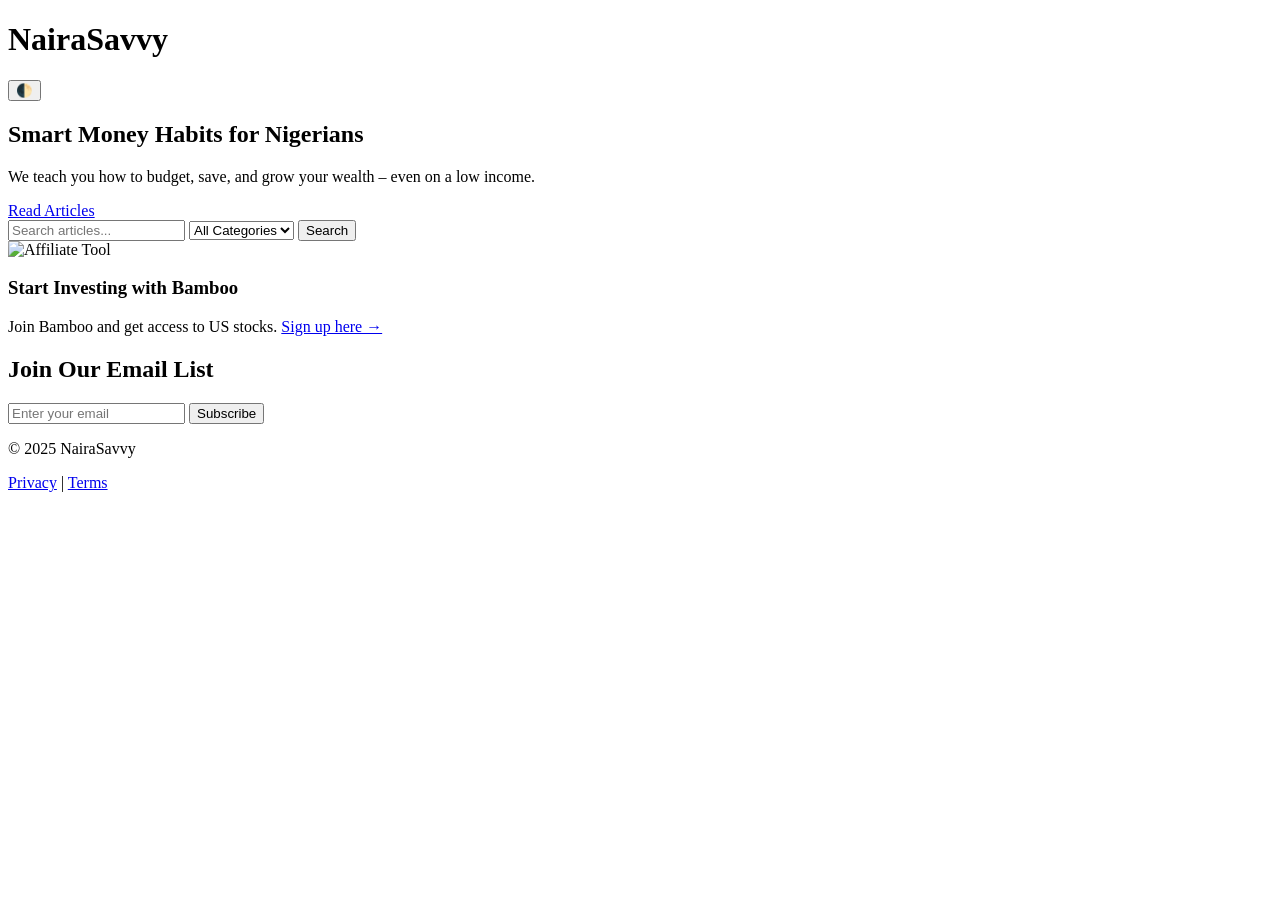
==== index.html @ 5b6399ab "Create index.html" ====
<!DOCTYPE html>
<html lang="en">
<head>
  <meta charset="UTF-8" />
  <meta name="viewport" content="width=device-width, initial-scale=1.0" />
  <title>NairaSavvy – Personal Finance & Frugal Living</title>
  <meta name="description" content="Learn to save, invest, and live frugally in Nigeria. Budgeting tips, investment guides, and smart living strategies." />
  <link rel="stylesheet" href="assets/css/style.min.css" />
</head>
<body>
  <header>
    <h1>NairaSavvy</h1>
    <button id="darkToggle">🌓</button>
  </header>

  <section class="hero">
    <h2>Smart Money Habits for Nigerians</h2>
    <p>We teach you how to budget, save, and grow your wealth – even on a low income.</p>
    <a href="articles.html" class="btn">Read Articles</a>
  </section>

  <section class="search-filter">
    <form class="search-form">
      <input type="text" placeholder="Search articles..." />
      <select>
        <option value="">All Categories</option>
        <option value="budgeting">Budgeting</option>
        <option value="saving">Saving</option>
        <option value="investing">Investing</option>
        <option value="frugal">Frugal Living</option>
      </select>
      <button type="submit">Search</button>
    </form>
  </section>

  <section class="affiliate-block">
    <div class="affiliate">
      <img src="assets/img/tool1.jpg" alt="Affiliate Tool" />
      <div>
        <h3>Start Investing with Bamboo</h3>
        <p>Join Bamboo and get access to US stocks. <a href="#">Sign up here →</a></p>
      </div>
    </div>
  </section>

  <section class="newsletter">
    <h2>Join Our Email List</h2>
    <form class="newsletter-form">
      <input type="email" placeholder="Enter your email" required />
      <button type="submit">Subscribe</button>
    </form>
  </section>

  <footer>
    <p>&copy; 2025 NairaSavvy</p>
    <a href="privacy.html">Privacy</a> | 
    <a href="terms.html">Terms</a>
  </footer>

  <script>
    const toggle = document.getElementById('darkToggle');
    toggle.addEventListener('click', () => {
      document.body.classList.toggle('dark');
      localStorage.setItem('theme', document.body.classList.contains('dark') ? 'dark' : 'light');
    });
    if (localStorage.getItem('theme') === 'dark') {
      document.body.classList.add('dark');
    }
  </script>
</body>
</html>
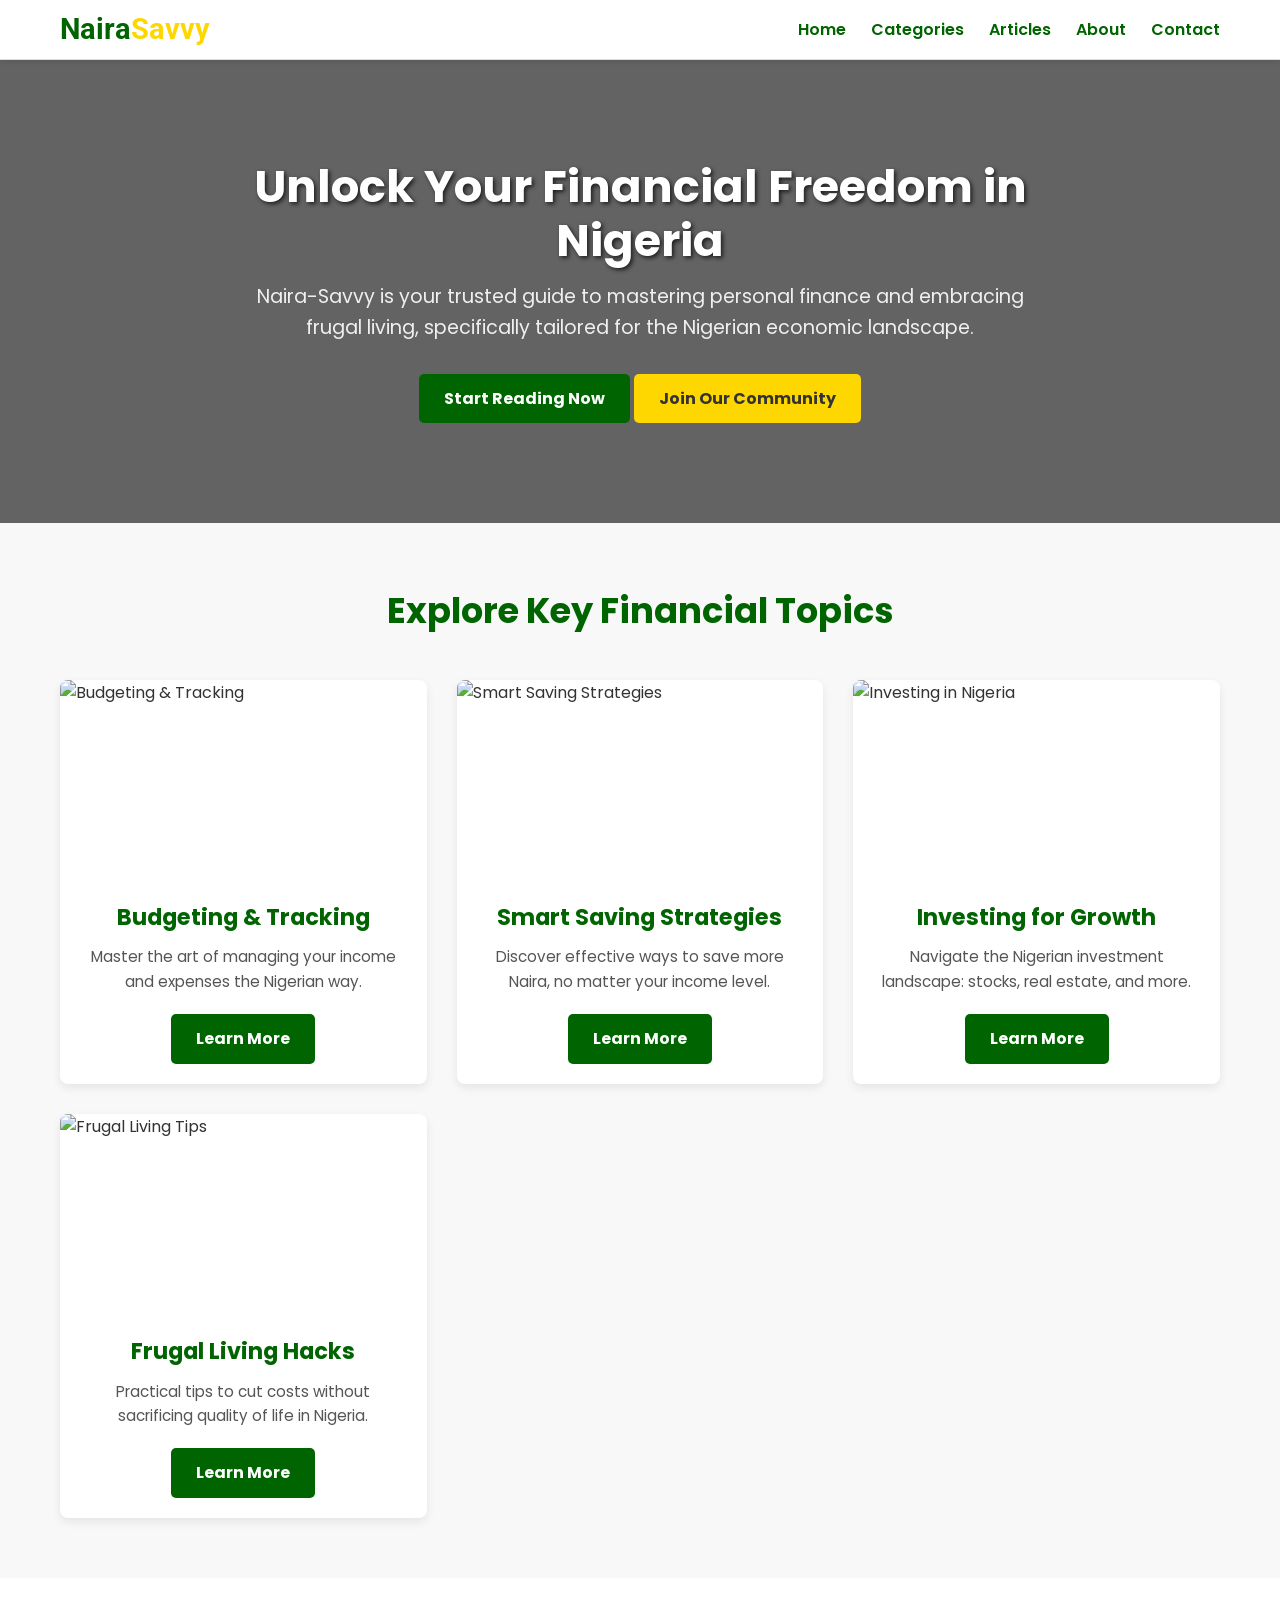
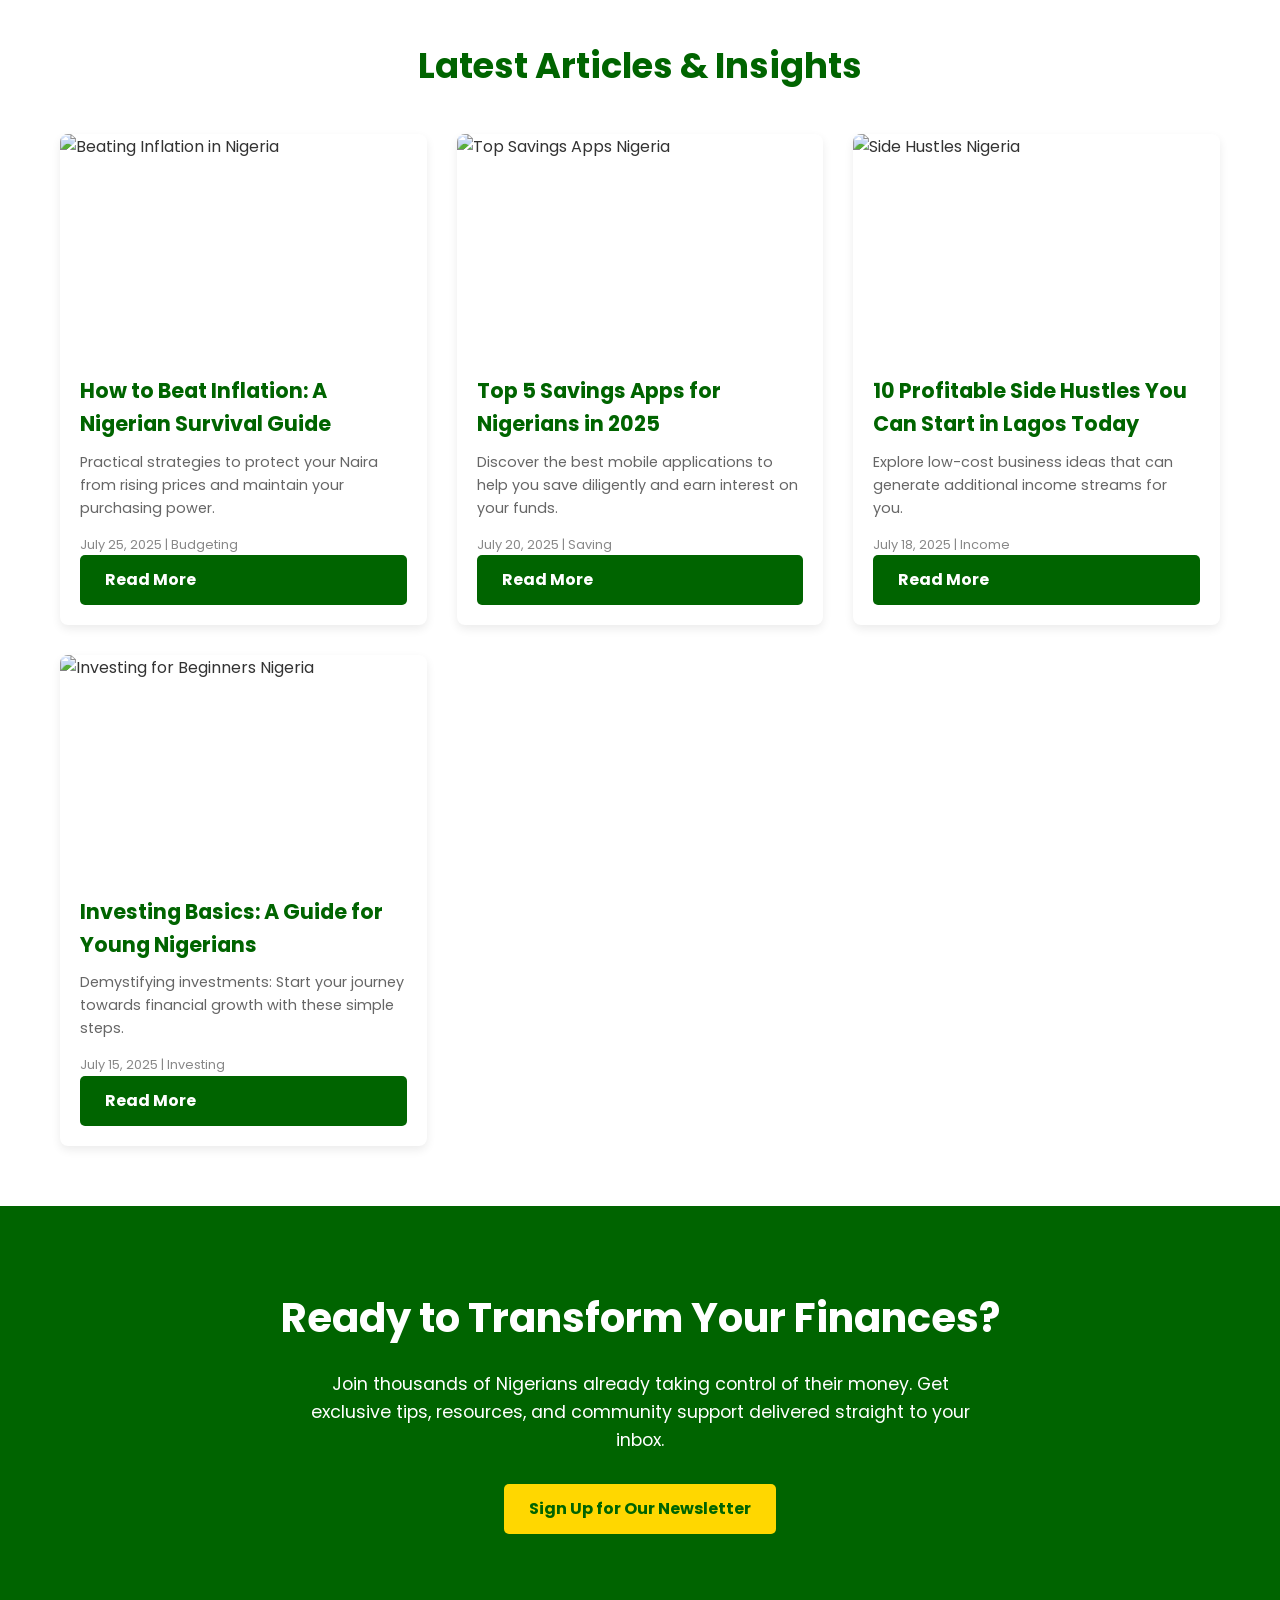
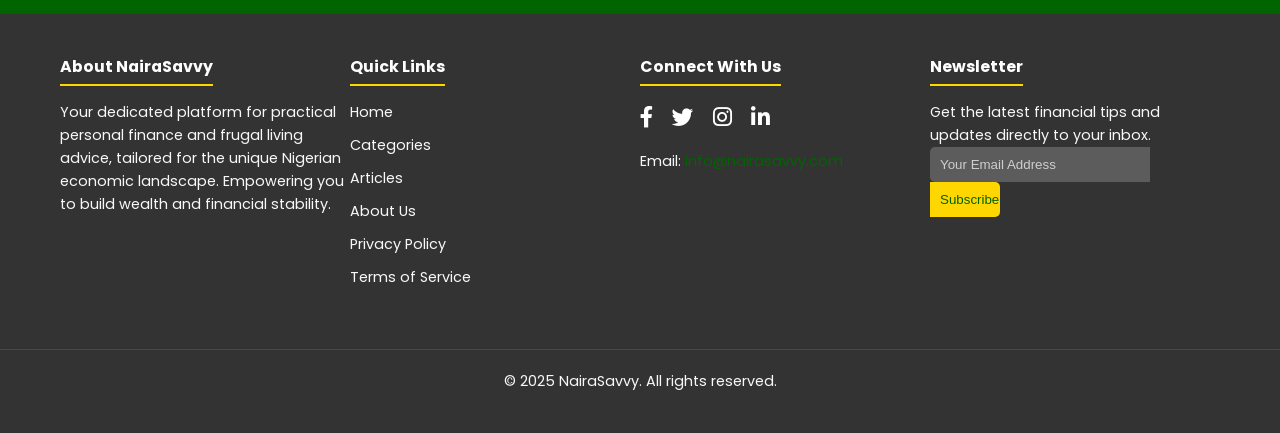
==== commit 679ef228: "Create index.html" ====
--- a/index.html
+++ b/index.html
@@ -1,71 +1,625 @@
 <!DOCTYPE html>
 <html lang="en">
 <head>
-  <meta charset="UTF-8" />
-  <meta name="viewport" content="width=device-width, initial-scale=1.0" />
-  <title>NairaSavvy – Personal Finance & Frugal Living</title>
-  <meta name="description" content="Learn to save, invest, and live frugally in Nigeria. Budgeting tips, investment guides, and smart living strategies." />
-  <link rel="stylesheet" href="assets/css/style.min.css" />
+    <meta charset="UTF-8">
+    <meta name="viewport" content="width=device-width, initial-scale=1.0">
+    <title>Naira-Savvy: Personal Finance & Frugal Living in Nigeria</title>
+    <meta name="description" content="Your ultimate guide to personal finance, smart saving, and frugal living tailored for the Nigerian economic landscape. Learn to budget, invest, and grow your wealth in Naira.">
+    <meta name="keywords" content="Naira finance, personal finance Nigeria, frugal living Nigeria, Nigerian economy, saving money Nigeria, investing Nigeria, budgeting Nigeria, wealth management Nigeria, financial advice Nigeria">
+    <link rel="canonical" href="https://www.nairasavvy.com/"> <link rel="icon" href="favicon.ico" type="image/x-icon">
+
+    <link href="https://fonts.googleapis.com/css2?family=Poppins:wght@300;400;600;700&family=Roboto:wght@400;700&display=swap" rel="stylesheet">
+
+    <link rel="stylesheet" href="https://cdnjs.cloudflare.com/ajax/libs/font-awesome/6.0.0-beta3/css/all.min.css">
+
+    <style>
+        /* Basic Reset & Base Styles */
+        :root {
+            --primary-color: #006400; /* Dark Green */
+            --secondary-color: #FFD700; /* Gold */
+            --accent-color: #FF4500; /* OrangeRed */
+            --text-color: #333;
+            --light-bg: #f8f8f8;
+            --white: #ffffff;
+            --grey-border: #ddd;
+        }
+
+        * {
+            margin: 0;
+            padding: 0;
+            box-sizing: border-box;
+        }
+
+        body {
+            font-family: 'Poppins', sans-serif;
+            line-height: 1.6;
+            color: var(--text-color);
+            background-color: var(--light-bg);
+            scroll-behavior: smooth;
+        }
+
+        .container {
+            max-width: 1200px;
+            margin: 0 auto;
+            padding: 0 20px;
+        }
+
+        a {
+            text-decoration: none;
+            color: var(--primary-color);
+        }
+
+        a:hover {
+            color: var(--accent-color);
+        }
+
+        img {
+            max-width: 100%;
+            height: auto;
+            display: block;
+        }
+
+        /* Header */
+        header {
+            background-color: var(--white);
+            padding: 15px 0;
+            border-bottom: 1px solid var(--grey-border);
+            box-shadow: 0 2px 5px rgba(0,0,0,0.1);
+            position: sticky;
+            top: 0;
+            z-index: 1000;
+        }
+
+        header .container {
+            display: flex;
+            justify-content: space-between;
+            align-items: center;
+            flex-wrap: wrap; /* Allow wrapping on smaller screens */
+        }
+
+        .logo {
+            font-family: 'Roboto', sans-serif;
+            font-size: 1.8em;
+            font-weight: 700;
+            color: var(--primary-color);
+            line-height: 1;
+        }
+
+        .logo span {
+            color: var(--secondary-color);
+        }
+
+        nav ul {
+            list-style: none;
+            display: flex;
+        }
+
+        nav ul li {
+            margin-left: 25px;
+        }
+
+        nav ul li a {
+            font-weight: 600;
+            transition: color 0.3s ease;
+        }
+
+        /* Hero Section */
+        .hero {
+            background: linear-gradient(rgba(0,0,0,0.6), rgba(0,0,0,0.6)), url('https://via.placeholder.com/1600x600?text=Nigerian+Market+Background') no-repeat center center/cover; /* Replace with a relevant Nigerian image */
+            color: var(--white);
+            text-align: center;
+            padding: 100px 20px;
+            display: flex;
+            align-items: center;
+            justify-content: center;
+            min-height: 450px;
+        }
+
+        .hero-content {
+            max-width: 800px;
+        }
+
+        .hero h1 {
+            font-size: 2.8em;
+            margin-bottom: 15px;
+            line-height: 1.2;
+            text-shadow: 2px 2px 4px rgba(0,0,0,0.7);
+        }
+
+        .hero p {
+            font-size: 1.2em;
+            margin-bottom: 30px;
+            opacity: 0.9;
+        }
+
+        .btn {
+            display: inline-block;
+            background-color: var(--secondary-color);
+            color: var(--text-color);
+            padding: 12px 25px;
+            border-radius: 5px;
+            font-weight: 700;
+            transition: background-color 0.3s ease, transform 0.2s ease;
+        }
+
+        .btn:hover {
+            background-color: var(--accent-color);
+            transform: translateY(-2px);
+            color: var(--white);
+        }
+
+        .btn-primary {
+            background-color: var(--primary-color);
+            color: var(--white);
+        }
+
+        .btn-primary:hover {
+            background-color: var(--accent-color);
+        }
+
+        /* Featured Content / Categories */
+        .section-padding {
+            padding: 60px 0;
+        }
+
+        .section-title {
+            text-align: center;
+            font-size: 2.2em;
+            margin-bottom: 40px;
+            color: var(--primary-color);
+        }
+
+        .category-grid {
+            display: grid;
+            grid-template-columns: repeat(auto-fit, minmax(280px, 1fr));
+            gap: 30px;
+        }
+
+        .category-card {
+            background-color: var(--white);
+            border-radius: 8px;
+            box-shadow: 0 4px 10px rgba(0,0,0,0.08);
+            overflow: hidden;
+            transition: transform 0.3s ease, box-shadow 0.3s ease;
+        }
+
+        .category-card:hover {
+            transform: translateY(-5px);
+            box-shadow: 0 6px 15px rgba(0,0,0,0.12);
+        }
+
+        .category-card img {
+            width: 100%;
+            height: 200px;
+            object-fit: cover;
+        }
+
+        .category-card-content {
+            padding: 20px;
+            text-align: center;
+        }
+
+        .category-card h3 {
+            font-size: 1.4em;
+            margin-bottom: 10px;
+            color: var(--primary-color);
+        }
+
+        .category-card p {
+            font-size: 0.95em;
+            color: #555;
+            margin-bottom: 20px;
+        }
+
+        /* Latest Articles */
+        .article-grid {
+            display: grid;
+            grid-template-columns: repeat(auto-fit, minmax(300px, 1fr));
+            gap: 30px;
+        }
+
+        .article-card {
+            background-color: var(--white);
+            border-radius: 8px;
+            box-shadow: 0 4px 10px rgba(0,0,0,0.08);
+            overflow: hidden;
+            display: flex;
+            flex-direction: column;
+            transition: transform 0.3s ease, box-shadow 0.3s ease;
+        }
+
+        .article-card:hover {
+            transform: translateY(-5px);
+            box-shadow: 0 6px 15px rgba(0,0,0,0.12);
+        }
+
+        .article-card img {
+            width: 100%;
+            height: 220px;
+            object-fit: cover;
+        }
+
+        .article-content {
+            padding: 20px;
+            flex-grow: 1; /* Allows content to push footer down */
+            display: flex;
+            flex-direction: column;
+        }
+
+        .article-content h3 {
+            font-size: 1.3em;
+            margin-bottom: 10px;
+            color: var(--primary-color);
+        }
+
+        .article-content p {
+            font-size: 0.9em;
+            color: #666;
+            margin-bottom: 15px;
+            flex-grow: 1; /* Allows paragraph to take available space */
+        }
+
+        .article-meta {
+            font-size: 0.8em;
+            color: #888;
+            margin-top: auto; /* Pushes meta to the bottom */
+        }
+
+        /* Call to Action */
+        .cta-section {
+            background-color: var(--primary-color);
+            color: var(--white);
+            text-align: center;
+            padding: 80px 20px;
+        }
+
+        .cta-section h2 {
+            font-size: 2.5em;
+            margin-bottom: 20px;
+        }
+
+        .cta-section p {
+            font-size: 1.1em;
+            max-width: 700px;
+            margin: 0 auto 30px auto;
+        }
+
+        .cta-section .btn {
+            background-color: var(--secondary-color);
+            color: var(--primary-color);
+        }
+
+        .cta-section .btn:hover {
+            background-color: var(--accent-color);
+            color: var(--white);
+        }
+
+        /* Footer */
+        footer {
+            background-color: var(--text-color);
+            color: var(--light-bg);
+            padding: 40px 0;
+            font-size: 0.9em;
+        }
+
+        footer .container {
+            display: flex;
+            flex-wrap: wrap;
+            justify-content: space-between;
+            align-items: flex-start;
+        }
+
+        .footer-col {
+            flex: 1;
+            min-width: 250px;
+            margin-bottom: 20px;
+        }
+
+        .footer-col h4 {
+            color: var(--white);
+            margin-bottom: 15px;
+            font-size: 1.1em;
+            border-bottom: 2px solid var(--secondary-color);
+            padding-bottom: 5px;
+            display: inline-block;
+        }
+
+        .footer-col ul {
+            list-style: none;
+        }
+
+        .footer-col ul li {
+            margin-bottom: 10px;
+        }
+
+        .footer-col ul li a {
+            color: var(--light-bg);
+            transition: color 0.3s ease;
+        }
+
+        .footer-col ul li a:hover {
+            color: var(--secondary-color);
+        }
+
+        .social-links a {
+            display: inline-block;
+            margin-right: 15px;
+            color: var(--white);
+            font-size: 1.5em;
+            transition: color 0.3s ease;
+        }
+
+        .social-links a:hover {
+            color: var(--secondary-color);
+        }
+
+        .newsletter-form input[type="email"] {
+            width: calc(100% - 70px);
+            padding: 10px;
+            border: none;
+            border-radius: 5px 0 0 5px;
+            background-color: rgba(255,255,255,0.2);
+            color: var(--white);
+        }
+
+        .newsletter-form input[type="email"]::placeholder {
+            color: rgba(255,255,255,0.7);
+        }
+
+        .newsletter-form button {
+            width: 70px;
+            padding: 10px;
+            border: none;
+            background-color: var(--secondary-color);
+            color: var(--primary-color);
+            border-radius: 0 5px 5px 0;
+            cursor: pointer;
+            transition: background-color 0.3s ease;
+        }
+
+        .newsletter-form button:hover {
+            background-color: var(--accent-color);
+            color: var(--white);
+        }
+
+        .footer-bottom {
+            text-align: center;
+            margin-top: 30px;
+            padding-top: 20px;
+            border-top: 1px solid rgba(255,255,255,0.1);
+        }
+
+        /* Responsive Adjustments */
+        @media (max-width: 768px) {
+            header .container {
+                flex-direction: column;
+                text-align: center;
+            }
+
+            nav ul {
+                margin-top: 15px;
+                flex-direction: column;
+            }
+
+            nav ul li {
+                margin: 10px 0;
+            }
+
+            .hero h1 {
+                font-size: 2em;
+            }
+
+            .hero p {
+                font-size: 1em;
+            }
+
+            .section-title {
+                font-size: 1.8em;
+            }
+
+            .footer-col {
+                min-width: 100%;
+                text-align: center;
+            }
+
+            .footer-col h4 {
+                display: block;
+                margin-bottom: 10px;
+            }
+
+            .newsletter-form {
+                display: flex;
+                justify-content: center;
+            }
+
+            .newsletter-form input[type="email"] {
+                width: 70%;
+            }
+            .newsletter-form button {
+                width: 30%;
+            }
+        }
+
+        @media (max-width: 480px) {
+            .hero {
+                padding: 60px 15px;
+            }
+
+            .hero h1 {
+                font-size: 1.8em;
+            }
+
+            .btn {
+                padding: 10px 20px;
+                font-size: 0.9em;
+            }
+
+            .section-padding {
+                padding: 40px 0;
+            }
+        }
+    </style>
 </head>
 <body>
-  <header>
-    <h1>NairaSavvy</h1>
-    <button id="darkToggle">🌓</button>
-  </header>
-
-  <section class="hero">
-    <h2>Smart Money Habits for Nigerians</h2>
-    <p>We teach you how to budget, save, and grow your wealth – even on a low income.</p>
-    <a href="articles.html" class="btn">Read Articles</a>
-  </section>
-
-  <section class="search-filter">
-    <form class="search-form">
-      <input type="text" placeholder="Search articles..." />
-      <select>
-        <option value="">All Categories</option>
-        <option value="budgeting">Budgeting</option>
-        <option value="saving">Saving</option>
-        <option value="investing">Investing</option>
-        <option value="frugal">Frugal Living</option>
-      </select>
-      <button type="submit">Search</button>
-    </form>
-  </section>
-
-  <section class="affiliate-block">
-    <div class="affiliate">
-      <img src="assets/img/tool1.jpg" alt="Affiliate Tool" />
-      <div>
-        <h3>Start Investing with Bamboo</h3>
-        <p>Join Bamboo and get access to US stocks. <a href="#">Sign up here →</a></p>
-      </div>
-    </div>
-  </section>
-
-  <section class="newsletter">
-    <h2>Join Our Email List</h2>
-    <form class="newsletter-form">
-      <input type="email" placeholder="Enter your email" required />
-      <button type="submit">Subscribe</button>
-    </form>
-  </section>
-
-  <footer>
-    <p>&copy; 2025 NairaSavvy</p>
-    <a href="privacy.html">Privacy</a> | 
-    <a href="terms.html">Terms</a>
-  </footer>
-
-  <script>
-    const toggle = document.getElementById('darkToggle');
-    toggle.addEventListener('click', () => {
-      document.body.classList.toggle('dark');
-      localStorage.setItem('theme', document.body.classList.contains('dark') ? 'dark' : 'light');
-    });
-    if (localStorage.getItem('theme') === 'dark') {
-      document.body.classList.add('dark');
-    }
-  </script>
+
+    <header>
+        <div class="container">
+            <div class="logo">Naira<span>Savvy</span></div>
+            <nav>
+                <ul>
+                    <li><a href="#home">Home</a></li>
+                    <li><a href="#categories">Categories</a></li>
+                    <li><a href="#articles">Articles</a></li>
+                    <li><a href="#about">About</a></li>
+                    <li><a href="#contact">Contact</a></li>
+                </ul>
+            </nav>
+        </div>
+    </header>
+
+    <main>
+        <section id="home" class="hero">
+            <div class="hero-content">
+                <h1>Unlock Your Financial Freedom in Nigeria</h1>
+                <p>Naira-Savvy is your trusted guide to mastering personal finance and embracing frugal living, specifically tailored for the Nigerian economic landscape.</p>
+                <a href="#articles" class="btn btn-primary">Start Reading Now</a>
+                <a href="#newsletter" class="btn">Join Our Community</a>
+            </div>
+        </section>
+
+        <section id="categories" class="section-padding">
+            <div class="container">
+                <h2 class="section-title">Explore Key Financial Topics</h2>
+                <div class="category-grid">
+                    <div class="category-card">
+                        <img src="https://via.placeholder.com/400x200?text=Budgeting" alt="Budgeting & Tracking">
+                        <div class="category-card-content">
+                            <h3>Budgeting & Tracking</h3>
+                            <p>Master the art of managing your income and expenses the Nigerian way.</p>
+                            <a href="#" class="btn btn-primary">Learn More</a>
+                        </div>
+                    </div>
+                    <div class="category-card">
+                        <img src="https://via.placeholder.com/400x200?text=Saving" alt="Smart Saving Strategies">
+                        <div class="category-card-content">
+                            <h3>Smart Saving Strategies</h3>
+                            <p>Discover effective ways to save more Naira, no matter your income level.</p>
+                            <a href="#" class="btn btn-primary">Learn More</a>
+                        </div>
+                    </div>
+                    <div class="category-card">
+                        <img src="https://via.placeholder.com/400x200?text=Investing" alt="Investing in Nigeria">
+                        <div class="category-card-content">
+                            <h3>Investing for Growth</h3>
+                            <p>Navigate the Nigerian investment landscape: stocks, real estate, and more.</p>
+                            <a href="#" class="btn btn-primary">Learn More</a>
+                        </div>
+                    </div>
+                    <div class="category-card">
+                        <img src="https://via.placeholder.com/400x200?text=Frugal+Living" alt="Frugal Living Tips">
+                        <div class="category-card-content">
+                            <h3>Frugal Living Hacks</h3>
+                            <p>Practical tips to cut costs without sacrificing quality of life in Nigeria.</p>
+                            <a href="#" class="btn btn-primary">Learn More</a>
+                        </div>
+                    </div>
+                </div>
+            </div>
+        </section>
+
+        <section id="articles" class="section-padding" style="background-color: var(--white);">
+            <div class="container">
+                <h2 class="section-title">Latest Articles & Insights</h2>
+                <div class="article-grid">
+                    <div class="article-card">
+                        <img src="https://via.placeholder.com/500x300?text=Inflation+Tips" alt="Beating Inflation in Nigeria">
+                        <div class="article-content">
+                            <h3>How to Beat Inflation: A Nigerian Survival Guide</h3>
+                            <p>Practical strategies to protect your Naira from rising prices and maintain your purchasing power.</p>
+                            <div class="article-meta">July 25, 2025 | Budgeting</div>
+                            <a href="#" class="btn btn-primary">Read More</a>
+                        </div>
+                    </div>
+                    <div class="article-card">
+                        <img src="https://via.placeholder.com/500x300?text=Savings+Apps" alt="Top Savings Apps Nigeria">
+                        <div class="article-content">
+                            <h3>Top 5 Savings Apps for Nigerians in 2025</h3>
+                            <p>Discover the best mobile applications to help you save diligently and earn interest on your funds.</p>
+                            <div class="article-meta">July 20, 2025 | Saving</div>
+                            <a href="#" class="btn btn-primary">Read More</a>
+                        </div>
+                    </div>
+                    <div class="article-card">
+                        <img src="https://via.placeholder.com/500x300?text=Side+Hustles" alt="Side Hustles Nigeria">
+                        <div class="article-content">
+                            <h3>10 Profitable Side Hustles You Can Start in Lagos Today</h3>
+                            <p>Explore low-cost business ideas that can generate additional income streams for you.</p>
+                            <div class="article-meta">July 18, 2025 | Income</div>
+                            <a href="#" class="btn btn-primary">Read More</a>
+                        </div>
+                    </div>
+                    <div class="article-card">
+                        <img src="https://via.placeholder.com/500x300?text=Investing+Basics" alt="Investing for Beginners Nigeria">
+                        <div class="article-content">
+                            <h3>Investing Basics: A Guide for Young Nigerians</h3>
+                            <p>Demystifying investments: Start your journey towards financial growth with these simple steps.</p>
+                            <div class="article-meta">July 15, 2025 | Investing</div>
+                            <a href="#" class="btn btn-primary">Read More</a>
+                        </div>
+                    </div>
+                </div>
+            </div>
+        </section>
+
+        <section id="cta" class="cta-section">
+            <div class="container">
+                <h2>Ready to Transform Your Finances?</h2>
+                <p>Join thousands of Nigerians already taking control of their money. Get exclusive tips, resources, and community support delivered straight to your inbox.</p>
+                <a href="#newsletter" class="btn">Sign Up for Our Newsletter</a>
+            </div>
+        </section>
+    </main>
+
+    <footer id="contact">
+        <div class="container">
+            <div class="footer-col">
+                <h4>About NairaSavvy</h4>
+                <p>Your dedicated platform for practical personal finance and frugal living advice, tailored for the unique Nigerian economic landscape. Empowering you to build wealth and financial stability.</p>
+            </div>
+            <div class="footer-col">
+                <h4>Quick Links</h4>
+                <ul>
+                    <li><a href="#home">Home</a></li>
+                    <li><a href="#categories">Categories</a></li>
+                    <li><a href="#articles">Articles</a></li>
+                    <li><a href="#about">About Us</a></li>
+                    <li><a href="#">Privacy Policy</a></li>
+                    <li><a href="#">Terms of Service</a></li>
+                </ul>
+            </div>
+            <div class="footer-col">
+                <h4>Connect With Us</h4>
+                <div class="social-links">
+                    <a href="#" aria-label="Facebook"><i class="fab fa-facebook-f"></i></a>
+                    <a href="#" aria-label="Twitter"><i class="fab fa-twitter"></i></a>
+                    <a href="#" aria-label="Instagram"><i class="fab fa-instagram"></i></a>
+                    <a href="#" aria-label="LinkedIn"><i class="fab fa-linkedin-in"></i></a>
+                </div>
+                <p style="margin-top: 15px;">Email: <a href="mailto:info@nairasavvy.com">info@nairasavvy.com</a></p>
+            </div>
+            <div class="footer-col" id="newsletter">
+                <h4>Newsletter</h4>
+                <p>Get the latest financial tips and updates directly to your inbox.</p>
+                <form class="newsletter-form">
+                    <input type="email" placeholder="Your Email Address" required>
+                    <button type="submit">Subscribe</button>
+                </form>
+            </div>
+        </div>
+        <div class="footer-bottom">
+            <p>&copy; 2025 NairaSavvy. All rights reserved.</p>
+        </div>
+    </footer>
+
 </body>
-</html>+</html>
